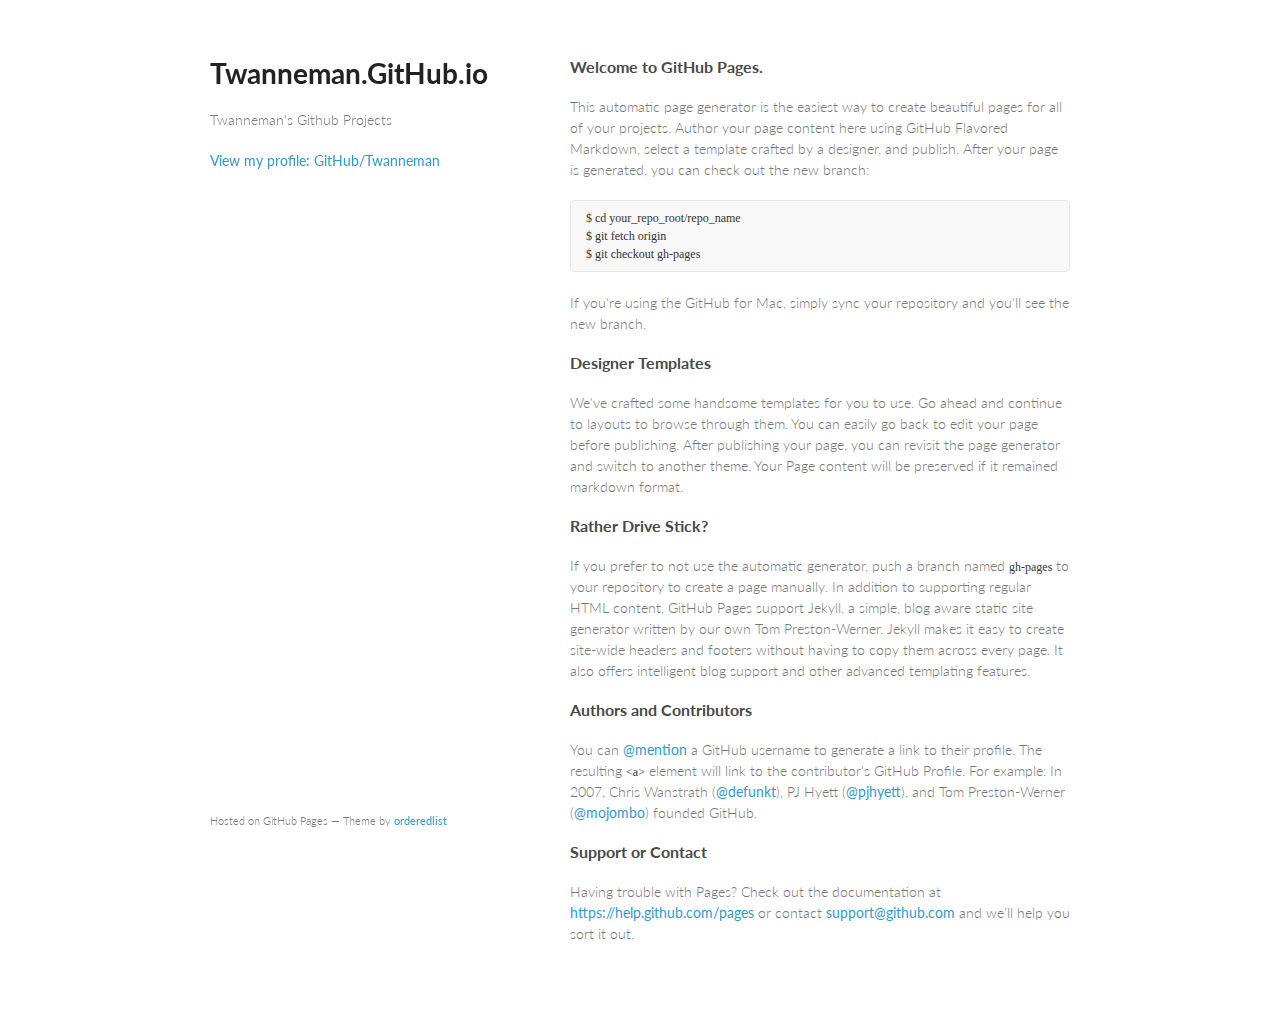
==== index.html @ f737eb4e "update index" ====
<!doctype html>
<html>
  <head>
    <meta charset="utf-8">
    <meta http-equiv="X-UA-Compatible" content="chrome=1">
    <title>Twanneman.GitHub.io</title>

    <link rel="stylesheet" href="stylesheets/styles.css">
    <link rel="stylesheet" href="stylesheets/pygment_trac.css">
    <meta name="viewport" content="width=device-width, initial-scale=1, user-scalable=no">
    <!--[if lt IE 9]>
    <script src="//html5shiv.googlecode.com/svn/trunk/html5.js"></script>
    <![endif]-->
  </head>
  <body>
    <div class="wrapper">
      <header>
        <h1>Twanneman.GitHub.io</h1>
        <p>Twanneman's Github Projects</p>


        <p class="view"><a href="https://github.com/Twanneman">View my profile: GitHub/Twanneman</a></p>

      </header>
      <section>
        <h3>
<a id="welcome-to-github-pages" class="anchor" href="#welcome-to-github-pages" aria-hidden="true"><span class="octicon octicon-link"></span></a>Welcome to GitHub Pages.</h3>

<p>This automatic page generator is the easiest way to create beautiful pages for all of your projects. Author your page content here using GitHub Flavored Markdown, select a template crafted by a designer, and publish. After your page is generated, you can check out the new branch:</p>

<pre><code>$ cd your_repo_root/repo_name
$ git fetch origin
$ git checkout gh-pages
</code></pre>

<p>If you're using the GitHub for Mac, simply sync your repository and you'll see the new branch.</p>

<h3>
<a id="designer-templates" class="anchor" href="#designer-templates" aria-hidden="true"><span class="octicon octicon-link"></span></a>Designer Templates</h3>

<p>We've crafted some handsome templates for you to use. Go ahead and continue to layouts to browse through them. You can easily go back to edit your page before publishing. After publishing your page, you can revisit the page generator and switch to another theme. Your Page content will be preserved if it remained markdown format.</p>

<h3>
<a id="rather-drive-stick" class="anchor" href="#rather-drive-stick" aria-hidden="true"><span class="octicon octicon-link"></span></a>Rather Drive Stick?</h3>

<p>If you prefer to not use the automatic generator, push a branch named <code>gh-pages</code> to your repository to create a page manually. In addition to supporting regular HTML content, GitHub Pages support Jekyll, a simple, blog aware static site generator written by our own Tom Preston-Werner. Jekyll makes it easy to create site-wide headers and footers without having to copy them across every page. It also offers intelligent blog support and other advanced templating features.</p>

<h3>
<a id="authors-and-contributors" class="anchor" href="#authors-and-contributors" aria-hidden="true"><span class="octicon octicon-link"></span></a>Authors and Contributors</h3>

<p>You can <a href="https://github.com/blog/821" class="user-mention">@mention</a> a GitHub username to generate a link to their profile. The resulting <code>&lt;a&gt;</code> element will link to the contributor's GitHub Profile. For example: In 2007, Chris Wanstrath (<a href="https://github.com/defunkt" class="user-mention">@defunkt</a>), PJ Hyett (<a href="https://github.com/pjhyett" class="user-mention">@pjhyett</a>), and Tom Preston-Werner (<a href="https://github.com/mojombo" class="user-mention">@mojombo</a>) founded GitHub.</p>

<h3>
<a id="support-or-contact" class="anchor" href="#support-or-contact" aria-hidden="true"><span class="octicon octicon-link"></span></a>Support or Contact</h3>

<p>Having trouble with Pages? Check out the documentation at <a href="https://help.github.com/pages">https://help.github.com/pages</a> or contact <a href="mailto:support@github.com">support@github.com</a> and we’ll help you sort it out.</p>
      </section>
      <footer>
        <p><small>Hosted on GitHub Pages &mdash; Theme by <a href="https://github.com/orderedlist">orderedlist</a></small></p>
      </footer>
    </div>
    <script src="javascripts/scale.fix.js"></script>
    
  </body>
</html>
---- stylesheets/styles.css ----
@import url(https://fonts.googleapis.com/css?family=Lato:300italic,700italic,300,700);

body {
  padding:50px;
  font:14px/1.5 Lato, "Helvetica Neue", Helvetica, Arial, sans-serif;
  color:#777;
  font-weight:300;
}

h1, h2, h3, h4, h5, h6 {
  color:#222;
  margin:0 0 20px;
}

p, ul, ol, table, pre, dl {
  margin:0 0 20px;
}

h1, h2, h3 {
  line-height:1.1;
}

h1 {
  font-size:28px;
}

h2 {
  color:#393939;
}

h3, h4, h5, h6 {
  color:#494949;
}

a {
  color:#39c;
  font-weight:400;
  text-decoration:none;
}

a small {
  font-size:11px;
  color:#777;
  margin-top:-0.6em;
  display:block;
}

.wrapper {
  width:860px;
  margin:0 auto;
}

blockquote {
  border-left:1px solid #e5e5e5;
  margin:0;
  padding:0 0 0 20px;
  font-style:italic;
}

code, pre {
  font-family:Monaco, Bitstream Vera Sans Mono, Lucida Console, Terminal;
  color:#333;
  font-size:12px;
}

pre {
  padding:8px 15px;
  background: #f8f8f8;  
  border-radius:5px;
  border:1px solid #e5e5e5;
  overflow-x: auto;
}

table {
  width:100%;
  border-collapse:collapse;
}

th, td {
  text-align:left;
  padding:5px 10px;
  border-bottom:1px solid #e5e5e5;
}

dt {
  color:#444;
  font-weight:700;
}

th {
  color:#444;
}

img {
  max-width:100%;
}

header {
  width:270px;
  float:left;
  position:fixed;
}

header ul {
  list-style:none;
  height:40px;
  
  padding:0;
  
  background: #eee;
  background: -moz-linear-gradient(top, #f8f8f8 0%, #dddddd 100%);
  background: -webkit-gradient(linear, left top, left bottom, color-stop(0%,#f8f8f8), color-stop(100%,#dddddd));
  background: -webkit-linear-gradient(top, #f8f8f8 0%,#dddddd 100%);
  background: -o-linear-gradient(top, #f8f8f8 0%,#dddddd 100%);
  background: -ms-linear-gradient(top, #f8f8f8 0%,#dddddd 100%);
  background: linear-gradient(top, #f8f8f8 0%,#dddddd 100%);
  
  border-radius:5px;
  border:1px solid #d2d2d2;
  box-shadow:inset #fff 0 1px 0, inset rgba(0,0,0,0.03) 0 -1px 0;
  width:270px;
}

header li {
  width:89px;
  float:left;
  border-right:1px solid #d2d2d2;
  height:40px;
}

header ul a {
  line-height:1;
  font-size:11px;
  color:#999;
  display:block;
  text-align:center;
  padding-top:6px;
  height:40px;
}

strong {
  color:#222;
  font-weight:700;
}

header ul li + li {
  width:88px;
  border-left:1px solid #fff;
}

header ul li + li + li {
  border-right:none;
  width:89px;
}

header ul a strong {
  font-size:14px;
  display:block;
  color:#222;
}

section {
  width:500px;
  float:right;
  padding-bottom:50px;
}

small {
  font-size:11px;
}

hr {
  border:0;
  background:#e5e5e5;
  height:1px;
  margin:0 0 20px;
}

footer {
  width:270px;
  float:left;
  position:fixed;
  bottom:50px;
}

@media print, screen and (max-width: 960px) {
  
  div.wrapper {
    width:auto;
    margin:0;
  }
  
  header, section, footer {
    float:none;
    position:static;
    width:auto;
  }
  
  header {
    padding-right:320px;
  }
  
  section {
    border:1px solid #e5e5e5;
    border-width:1px 0;
    padding:20px 0;
    margin:0 0 20px;
  }
  
  header a small {
    display:inline;
  }
  
  header ul {
    position:absolute;
    right:50px;
    top:52px;
  }
}

@media print, screen and (max-width: 720px) {
  body {
    word-wrap:break-word;
  }
  
  header {
    padding:0;
  }
  
  header ul, header p.view {
    position:static;
  }
  
  pre, code {
    word-wrap:normal;
  }
}

@media print, screen and (max-width: 480px) {
  body {
    padding:15px;
  }
  
  header ul {
    display:none;
  }
}

@media print {
  body {
    padding:0.4in;
    font-size:12pt;
    color:#444;
  }
}
---- stylesheets/pygment_trac.css ----
.highlight  { background: #ffffff; }
.highlight .c { color: #999988; font-style: italic } /* Comment */
.highlight .err { color: #a61717; background-color: #e3d2d2 } /* Error */
.highlight .k { font-weight: bold } /* Keyword */
.highlight .o { font-weight: bold } /* Operator */
.highlight .cm { color: #999988; font-style: italic } /* Comment.Multiline */
.highlight .cp { color: #999999; font-weight: bold } /* Comment.Preproc */
.highlight .c1 { color: #999988; font-style: italic } /* Comment.Single */
.highlight .cs { color: #999999; font-weight: bold; font-style: italic } /* Comment.Special */
.highlight .gd { color: #000000; background-color: #ffdddd } /* Generic.Deleted */
.highlight .gd .x { color: #000000; background-color: #ffaaaa } /* Generic.Deleted.Specific */
.highlight .ge { font-style: italic } /* Generic.Emph */
.highlight .gr { color: #aa0000 } /* Generic.Error */
.highlight .gh { color: #999999 } /* Generic.Heading */
.highlight .gi { color: #000000; background-color: #ddffdd } /* Generic.Inserted */
.highlight .gi .x { color: #000000; background-color: #aaffaa } /* Generic.Inserted.Specific */
.highlight .go { color: #888888 } /* Generic.Output */
.highlight .gp { color: #555555 } /* Generic.Prompt */
.highlight .gs { font-weight: bold } /* Generic.Strong */
.highlight .gu { color: #800080; font-weight: bold; } /* Generic.Subheading */
.highlight .gt { color: #aa0000 } /* Generic.Traceback */
.highlight .kc { font-weight: bold } /* Keyword.Constant */
.highlight .kd { font-weight: bold } /* Keyword.Declaration */
.highlight .kn { font-weight: bold } /* Keyword.Namespace */
.highlight .kp { font-weight: bold } /* Keyword.Pseudo */
.highlight .kr { font-weight: bold } /* Keyword.Reserved */
.highlight .kt { color: #445588; font-weight: bold } /* Keyword.Type */
.highlight .m { color: #009999 } /* Literal.Number */
.highlight .s { color: #d14 } /* Literal.String */
.highlight .na { color: #008080 } /* Name.Attribute */
.highlight .nb { color: #0086B3 } /* Name.Builtin */
.highlight .nc { color: #445588; font-weight: bold } /* Name.Class */
.highlight .no { color: #008080 } /* Name.Constant */
.highlight .ni { color: #800080 } /* Name.Entity */
.highlight .ne { color: #990000; font-weight: bold } /* Name.Exception */
.highlight .nf { color: #990000; font-weight: bold } /* Name.Function */
.highlight .nn { color: #555555 } /* Name.Namespace */
.highlight .nt { color: #000080 } /* Name.Tag */
.highlight .nv { color: #008080 } /* Name.Variable */
.highlight .ow { font-weight: bold } /* Operator.Word */
.highlight .w { color: #bbbbbb } /* Text.Whitespace */
.highlight .mf { color: #009999 } /* Literal.Number.Float */
.highlight .mh { color: #009999 } /* Literal.Number.Hex */
.highlight .mi { color: #009999 } /* Literal.Number.Integer */
.highlight .mo { color: #009999 } /* Literal.Number.Oct */
.highlight .sb { color: #d14 } /* Literal.String.Backtick */
.highlight .sc { color: #d14 } /* Literal.String.Char */
.highlight .sd { color: #d14 } /* Literal.String.Doc */
.highlight .s2 { color: #d14 } /* Literal.String.Double */
.highlight .se { color: #d14 } /* Literal.String.Escape */
.highlight .sh { color: #d14 } /* Literal.String.Heredoc */
.highlight .si { color: #d14 } /* Literal.String.Interpol */
.highlight .sx { color: #d14 } /* Literal.String.Other */
.highlight .sr { color: #009926 } /* Literal.String.Regex */
.highlight .s1 { color: #d14 } /* Literal.String.Single */
.highlight .ss { color: #990073 } /* Literal.String.Symbol */
.highlight .bp { color: #999999 } /* Name.Builtin.Pseudo */
.highlight .vc { color: #008080 } /* Name.Variable.Class */
.highlight .vg { color: #008080 } /* Name.Variable.Global */
.highlight .vi { color: #008080 } /* Name.Variable.Instance */
.highlight .il { color: #009999 } /* Literal.Number.Integer.Long */

.type-csharp .highlight .k { color: #0000FF }
.type-csharp .highlight .kt { color: #0000FF }
.type-csharp .highlight .nf { color: #000000; font-weight: normal }
.type-csharp .highlight .nc { color: #2B91AF }
.type-csharp .highlight .nn { color: #000000 }
.type-csharp .highlight .s { color: #A31515 }
.type-csharp .highlight .sc { color: #A31515 }
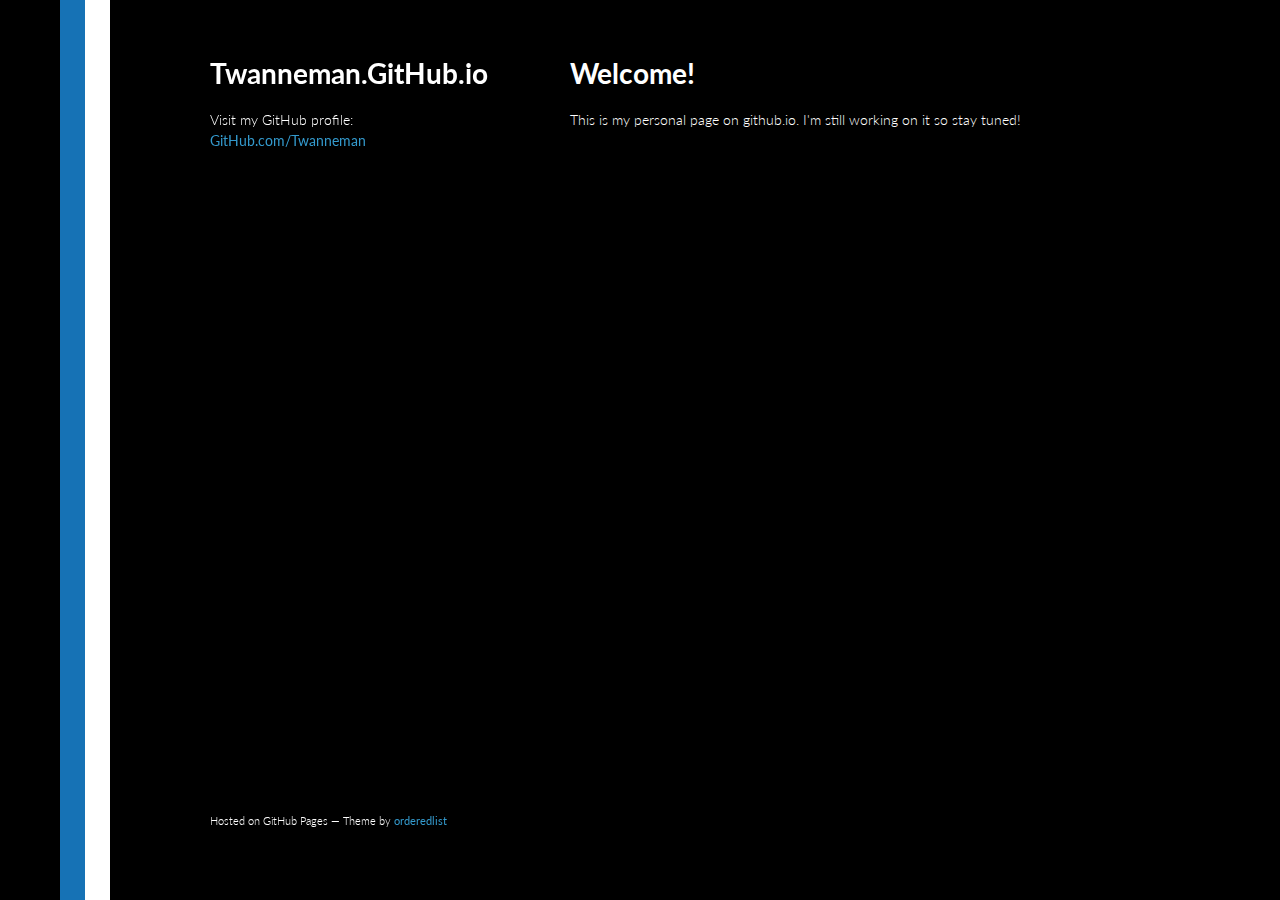
==== commit d9706a4d: "t-styles" ====
--- a/index.html
+++ b/index.html
@@ -13,53 +13,28 @@
     <![endif]-->
   </head>
   <body>
-    <div class="wrapper">
-      <header>
-        <h1>Twanneman.GitHub.io</h1>
-        <p>Twanneman's Github Projects</p>
+	<div class="wrapper">
+		<header>
+			<h1>Twanneman.GitHub.io</h1>
+			<p class="view">Visit my GitHub profile: <a href="https://github.com/Twanneman">GitHub.com/Twanneman</a></p>
+		</header>
+	
+		<section>
+			<h1><a id="welcome" class="anchor" href="#welcome" aria-hidden="true"><span class="octicon octicon-link"></span></a>Welcome!</h1>
+			<p>This is my personal page on github.io. I'm still working on it so stay tuned!</p>
+		</section>
+	
+		<footer>
+			<p><small>Hosted on GitHub Pages &mdash; Theme by <a href="https://github.com/orderedlist">orderedlist</a></small></p>
+		</footer>
+	</div>
 
+	<div class="wrapper-background">
+	    <div class="bg stripe-tertiary stripe">&nbsp;</div>
+	    <div class="bg stripe-secondary stripe">&nbsp;</div>
+	    <div class="bg stripe-primary stripe">&nbsp;</div>
+	</div>
 
-        <p class="view"><a href="https://github.com/Twanneman">View my profile: GitHub/Twanneman</a></p>
-
-      </header>
-      <section>
-        <h3>
-<a id="welcome-to-github-pages" class="anchor" href="#welcome-to-github-pages" aria-hidden="true"><span class="octicon octicon-link"></span></a>Welcome to GitHub Pages.</h3>
-
-<p>This automatic page generator is the easiest way to create beautiful pages for all of your projects. Author your page content here using GitHub Flavored Markdown, select a template crafted by a designer, and publish. After your page is generated, you can check out the new branch:</p>
-
-<pre><code>$ cd your_repo_root/repo_name
-$ git fetch origin
-$ git checkout gh-pages
-</code></pre>
-
-<p>If you're using the GitHub for Mac, simply sync your repository and you'll see the new branch.</p>
-
-<h3>
-<a id="designer-templates" class="anchor" href="#designer-templates" aria-hidden="true"><span class="octicon octicon-link"></span></a>Designer Templates</h3>
-
-<p>We've crafted some handsome templates for you to use. Go ahead and continue to layouts to browse through them. You can easily go back to edit your page before publishing. After publishing your page, you can revisit the page generator and switch to another theme. Your Page content will be preserved if it remained markdown format.</p>
-
-<h3>
-<a id="rather-drive-stick" class="anchor" href="#rather-drive-stick" aria-hidden="true"><span class="octicon octicon-link"></span></a>Rather Drive Stick?</h3>
-
-<p>If you prefer to not use the automatic generator, push a branch named <code>gh-pages</code> to your repository to create a page manually. In addition to supporting regular HTML content, GitHub Pages support Jekyll, a simple, blog aware static site generator written by our own Tom Preston-Werner. Jekyll makes it easy to create site-wide headers and footers without having to copy them across every page. It also offers intelligent blog support and other advanced templating features.</p>
-
-<h3>
-<a id="authors-and-contributors" class="anchor" href="#authors-and-contributors" aria-hidden="true"><span class="octicon octicon-link"></span></a>Authors and Contributors</h3>
-
-<p>You can <a href="https://github.com/blog/821" class="user-mention">@mention</a> a GitHub username to generate a link to their profile. The resulting <code>&lt;a&gt;</code> element will link to the contributor's GitHub Profile. For example: In 2007, Chris Wanstrath (<a href="https://github.com/defunkt" class="user-mention">@defunkt</a>), PJ Hyett (<a href="https://github.com/pjhyett" class="user-mention">@pjhyett</a>), and Tom Preston-Werner (<a href="https://github.com/mojombo" class="user-mention">@mojombo</a>) founded GitHub.</p>
-
-<h3>
-<a id="support-or-contact" class="anchor" href="#support-or-contact" aria-hidden="true"><span class="octicon octicon-link"></span></a>Support or Contact</h3>
-
-<p>Having trouble with Pages? Check out the documentation at <a href="https://help.github.com/pages">https://help.github.com/pages</a> or contact <a href="mailto:support@github.com">support@github.com</a> and we’ll help you sort it out.</p>
-      </section>
-      <footer>
-        <p><small>Hosted on GitHub Pages &mdash; Theme by <a href="https://github.com/orderedlist">orderedlist</a></small></p>
-      </footer>
-    </div>
     <script src="javascripts/scale.fix.js"></script>
-    
   </body>
 </html>--- a/stylesheets/styles.css
+++ b/stylesheets/styles.css
@@ -3,12 +3,13 @@
 body {
   padding:50px;
   font:14px/1.5 Lato, "Helvetica Neue", Helvetica, Arial, sans-serif;
-  color:#777;
+  color:#FFFFFF;
   font-weight:300;
+  background-color: #000000;
 }
 
 h1, h2, h3, h4, h5, h6 {
-  color:#222;
+  color:#FFFFFF;
   margin:0 0 20px;
 }
 
@@ -183,6 +184,39 @@
   bottom:50px;
 }
 
+/*  background stripes */
+.bg {
+  position: absolute;
+}
+
+.stripe {
+  height: 100vh;
+  top: 0;
+}
+
+.stripe-primary {
+  left: 60px;
+  width: 25px;
+  z-index: 43;
+}
+
+.stripe-secondary {
+  left: 85px;
+  width: 25px;
+  z-index: 42;
+}
+
+.stripe-tertiary {
+  left: 1px;
+  width: 60px;
+  z-index: 41;
+}
+
+.stripe-primary           { background: #1672b5; }
+.stripe-secondary         { background: #ffffff; }
+.stripe-tertiary          { background: #000000; border-right: 1px solid #ffffff}
+ 
+
 @media print, screen and (max-width: 960px) {
   
   div.wrapper {
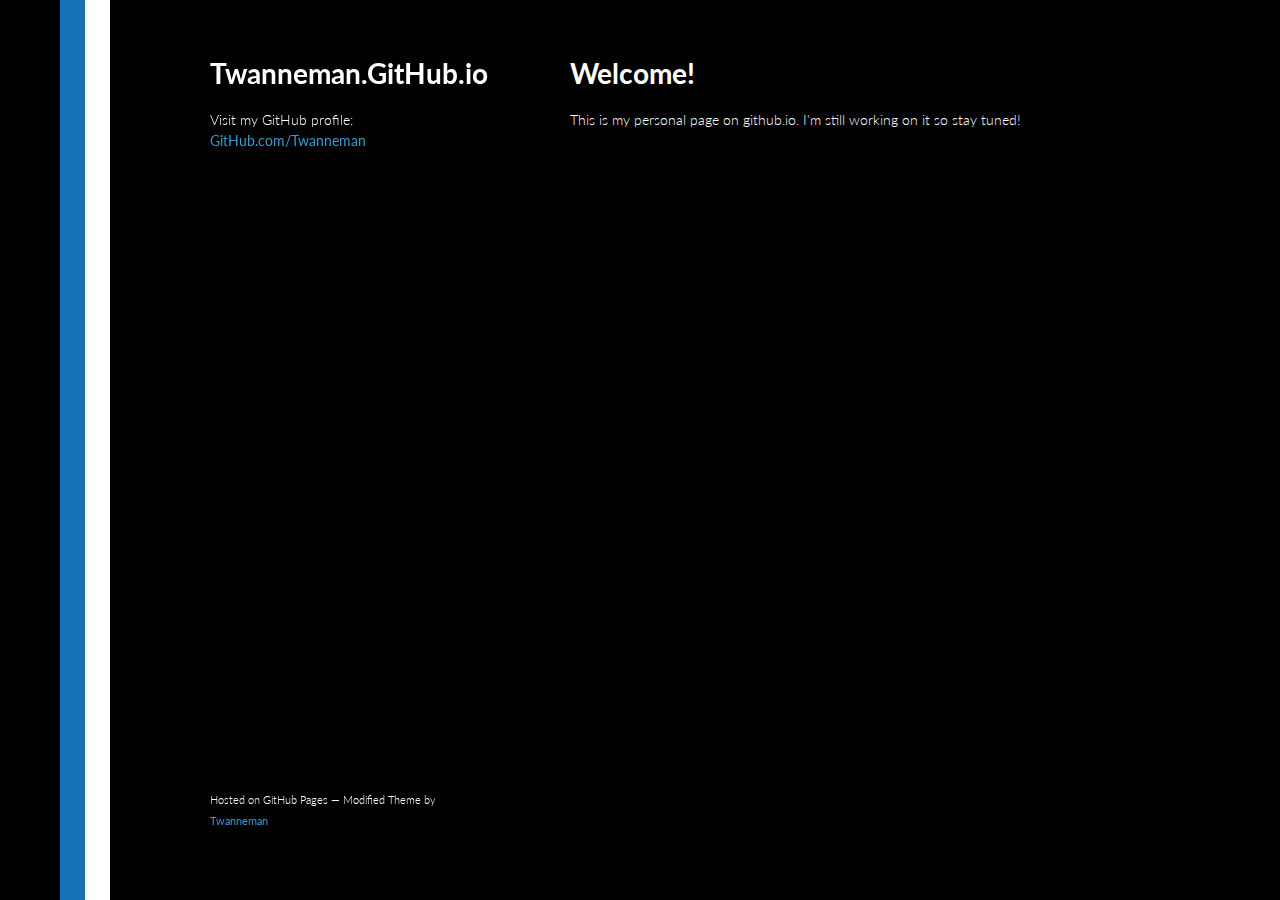
==== commit 0646afab: "footer" ====
--- a/index.html
+++ b/index.html
@@ -25,7 +25,7 @@
 		</section>
 	
 		<footer>
-			<p><small>Hosted on GitHub Pages &mdash; Theme by <a href="https://github.com/orderedlist">orderedlist</a></small></p>
+			<p><small>Hosted on GitHub Pages &mdash; Modified Theme by <a href="http://twanneman.nl">Twanneman</a></small></p>
 		</footer>
 	</div>
 
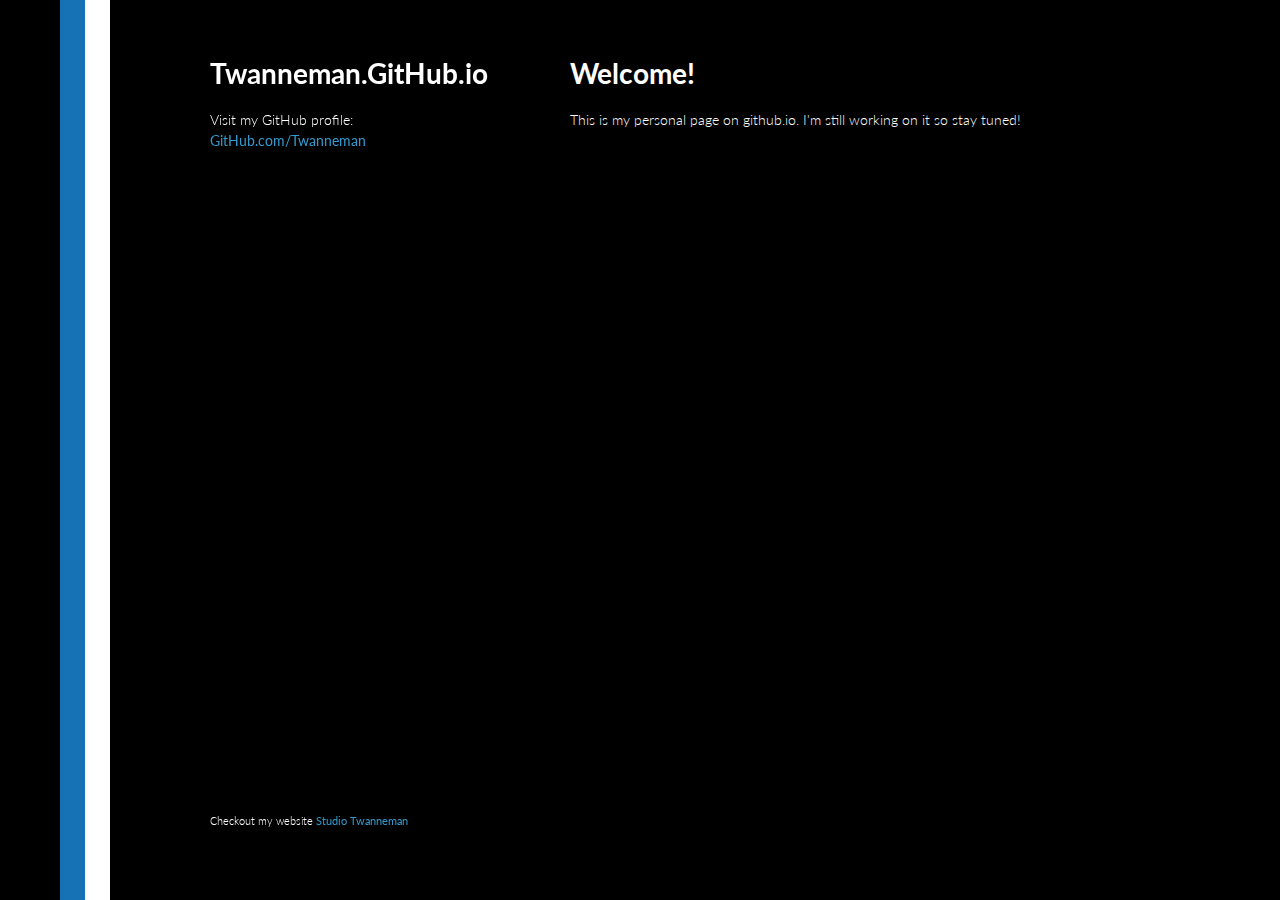
==== commit bd373206: "background stripes" ====
--- a/index.html
+++ b/index.html
@@ -25,16 +25,15 @@
 		</section>
 	
 		<footer>
-			<p><small>Hosted on GitHub Pages &mdash; Modified Theme by <a href="http://twanneman.nl">Twanneman</a></small></p>
+			<p><small>Checkout my website <a href="http://twanneman.nl">Studio Twanneman</a></small></p>
 		</footer>
+
+		<div class="wrapper-background">
+		    <div class="bg stripe-secondary stripe">&nbsp;</div>
+		    <div class="bg stripe-primary stripe">&nbsp;</div>
+		</div>
+
 	</div>
-
-	<div class="wrapper-background">
-	    <div class="bg stripe-tertiary stripe">&nbsp;</div>
-	    <div class="bg stripe-secondary stripe">&nbsp;</div>
-	    <div class="bg stripe-primary stripe">&nbsp;</div>
-	</div>
-
     <script src="javascripts/scale.fix.js"></script>
   </body>
 </html>--- a/stylesheets/styles.css
+++ b/stylesheets/styles.css
@@ -197,25 +197,15 @@
 .stripe-primary {
   left: 60px;
   width: 25px;
-  z-index: 43;
 }
 
 .stripe-secondary {
   left: 85px;
   width: 25px;
-  z-index: 42;
-}
-
-.stripe-tertiary {
-  left: 1px;
-  width: 60px;
-  z-index: 41;
 }
 
 .stripe-primary           { background: #1672b5; }
 .stripe-secondary         { background: #ffffff; }
-.stripe-tertiary          { background: #000000; border-right: 1px solid #ffffff}
- 
 
 @media print, screen and (max-width: 960px) {
   
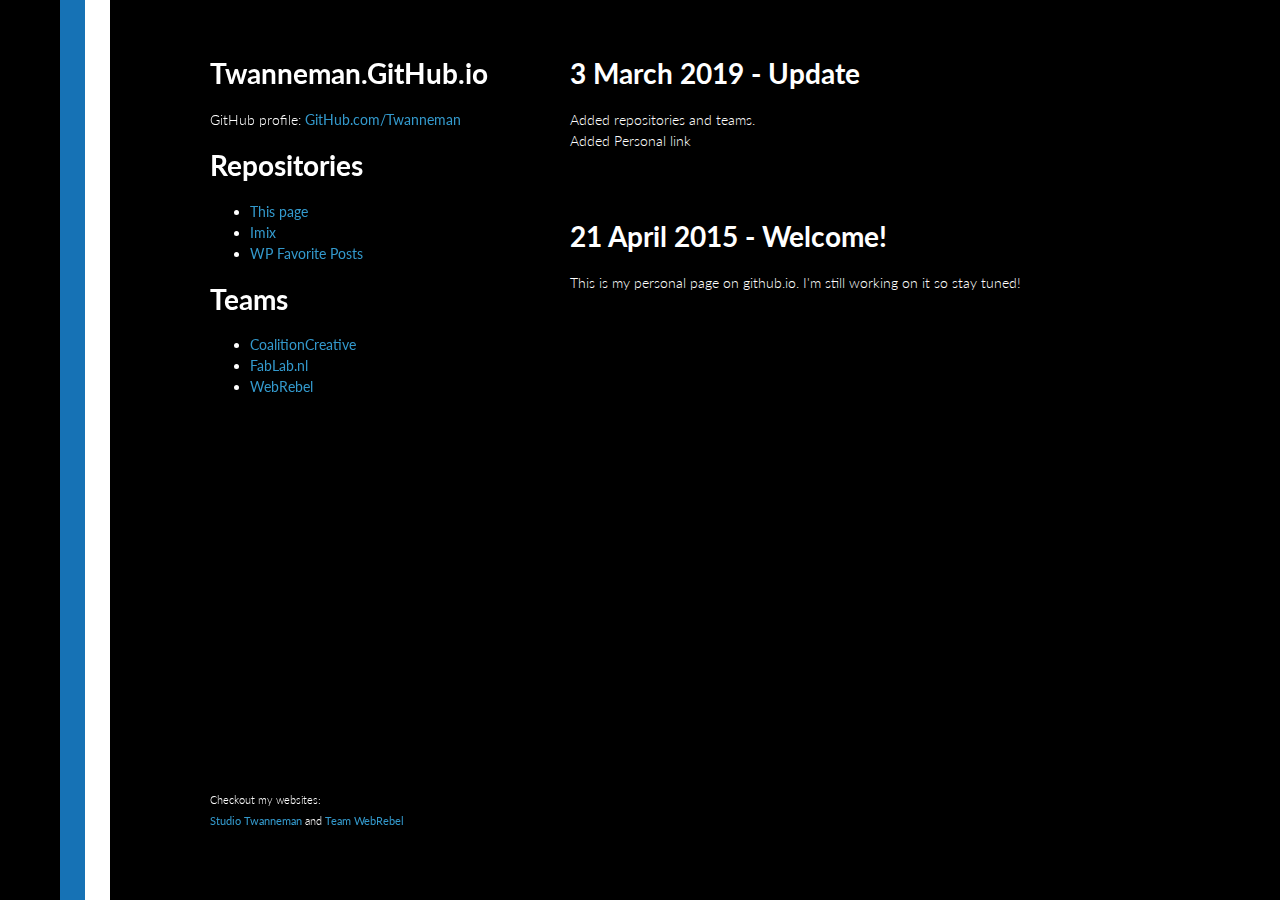
==== commit 25a0ee72: "added repositories, teams and personal link" ====
--- a/index.html
+++ b/index.html
@@ -16,16 +16,42 @@
 	<div class="wrapper">
 		<header>
 			<h1>Twanneman.GitHub.io</h1>
-			<p class="view">Visit my GitHub profile: <a href="https://github.com/Twanneman">GitHub.com/Twanneman</a></p>
+			<p class="view">GitHub profile: <a href="https://github.com/Twanneman">GitHub.com/Twanneman</a></p>
+
+			<h1>Repositories</h1>
+			<ul>
+				<li><a href="https://github.com/Twanneman/twanneman.github.io">This page</a></li>
+				<li><a href="https://github.com/Twanneman/imix">Imix</a></li>
+				<li><a href="https://github.com/Twanneman/wp-favorite-posts">WP Favorite Posts</a></li>
+			</ul>
+
+			<h1>Teams</h1>
+			<ul>
+				<li><a href="https://github.com/CoalitionCreative">CoalitionCreative</a></li>
+				<li><a href="https://github.com/FabLab-NL">FabLab.nl</a></li>
+				<li><a href="https://github.com/WebRebelNL">WebRebel</a></li>
+			</ul>
+
 		</header>
-	
+			
 		<section>
-			<h1><a id="welcome" class="anchor" href="#welcome" aria-hidden="true"><span class="octicon octicon-link"></span></a>Welcome!</h1>
+			<h1><a id="welcome" class="anchor" href="#welcome" aria-hidden="true"><span class="octicon octicon-link"></span></a>3 March 2019 - Update</h1>
+			<p>
+				Added repositories and teams.<br />
+				Added Personal link
+			</p>
+		</section>
+
+		<section>
+			<h1><a id="welcome" class="anchor" href="#welcome" aria-hidden="true"><span class="octicon octicon-link"></span></a>21 April 2015 - Welcome!</h1>
 			<p>This is my personal page on github.io. I'm still working on it so stay tuned!</p>
 		</section>
 	
 		<footer>
-			<p><small>Checkout my website <a href="http://twanneman.nl">Studio Twanneman</a></small></p>
+			<p><small>
+				Checkout my websites:<br />
+				<a href="http://twanneman.nl">Studio Twanneman</a> and <a href="http://webrebel.nl">Team WebRebel</a>
+			</small></p>
 		</footer>
 
 		<div class="wrapper-background">
--- a/stylesheets/styles.css
+++ b/stylesheets/styles.css
@@ -102,6 +102,14 @@
   position:fixed;
 }
 
+
+strong {
+  color:#222;
+  font-weight:700;
+}
+
+/* header list styling */
+/*
 header ul {
   list-style:none;
   height:40px;
@@ -139,11 +147,6 @@
   height:40px;
 }
 
-strong {
-  color:#222;
-  font-weight:700;
-}
-
 header ul li + li {
   width:88px;
   border-left:1px solid #fff;
@@ -159,6 +162,7 @@
   display:block;
   color:#222;
 }
+*/
 
 section {
   width:500px;
@@ -184,6 +188,13 @@
   bottom:50px;
 }
 
+/* repositories */
+#repositories {
+  width:270px;
+  float:left;
+  position:fixed;
+}
+
 /*  background stripes */
 .bg {
   position: absolute;
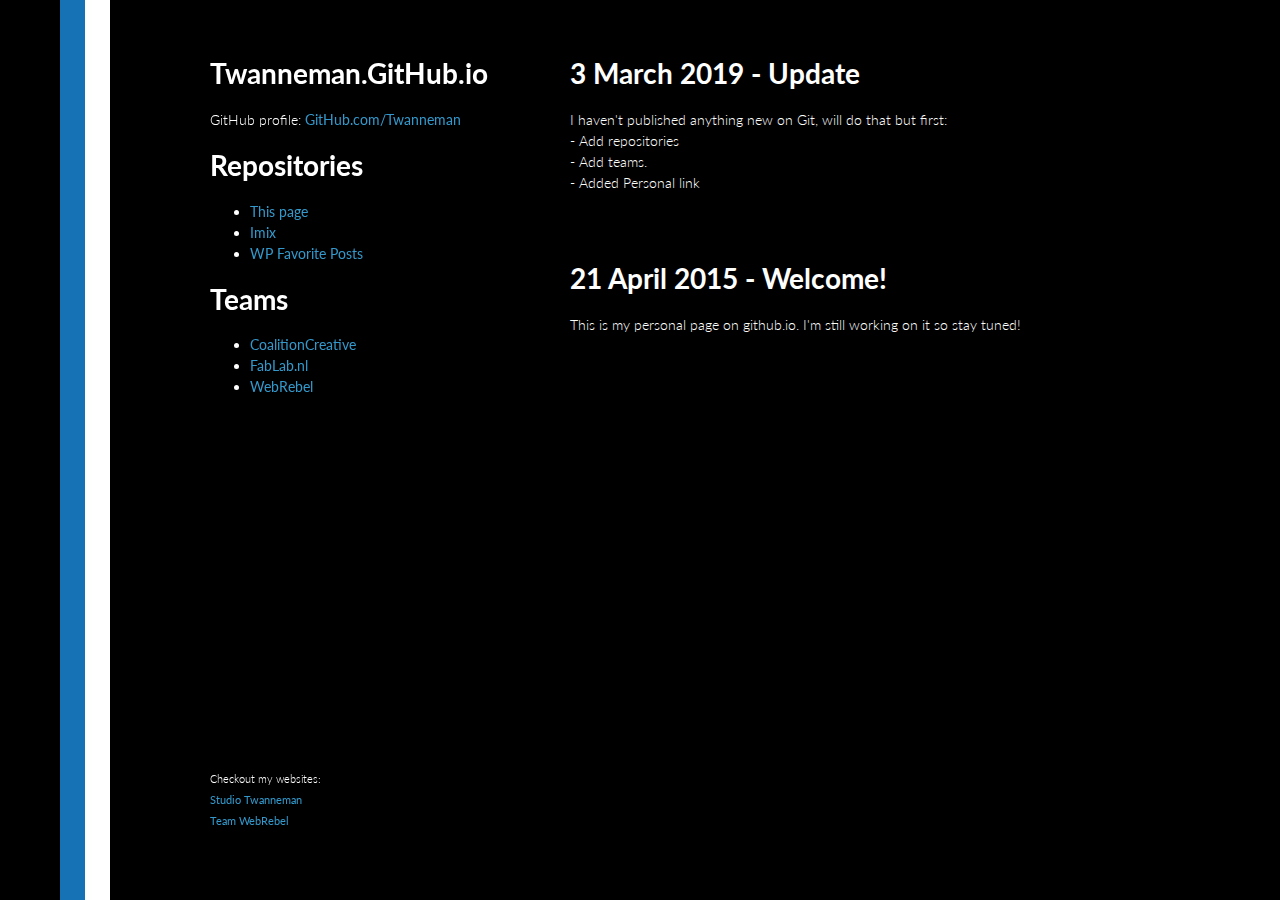
==== commit 4242bd86: "added repositories, teams, personal link, message" ====
--- a/index.html
+++ b/index.html
@@ -37,8 +37,10 @@
 		<section>
 			<h1><a id="welcome" class="anchor" href="#welcome" aria-hidden="true"><span class="octicon octicon-link"></span></a>3 March 2019 - Update</h1>
 			<p>
-				Added repositories and teams.<br />
-				Added Personal link
+				I haven't published anything new on Git, will do that but first:<br />
+				- Add repositories<br />
+				- Add teams.<br />
+				- Added Personal link<br />
 			</p>
 		</section>
 
@@ -50,7 +52,8 @@
 		<footer>
 			<p><small>
 				Checkout my websites:<br />
-				<a href="http://twanneman.nl">Studio Twanneman</a> and <a href="http://webrebel.nl">Team WebRebel</a>
+				<a href="http://twanneman.nl">Studio Twanneman</a><br />
+				<a href="http://webrebel.nl">Team WebRebel</a>
 			</small></p>
 		</footer>
 
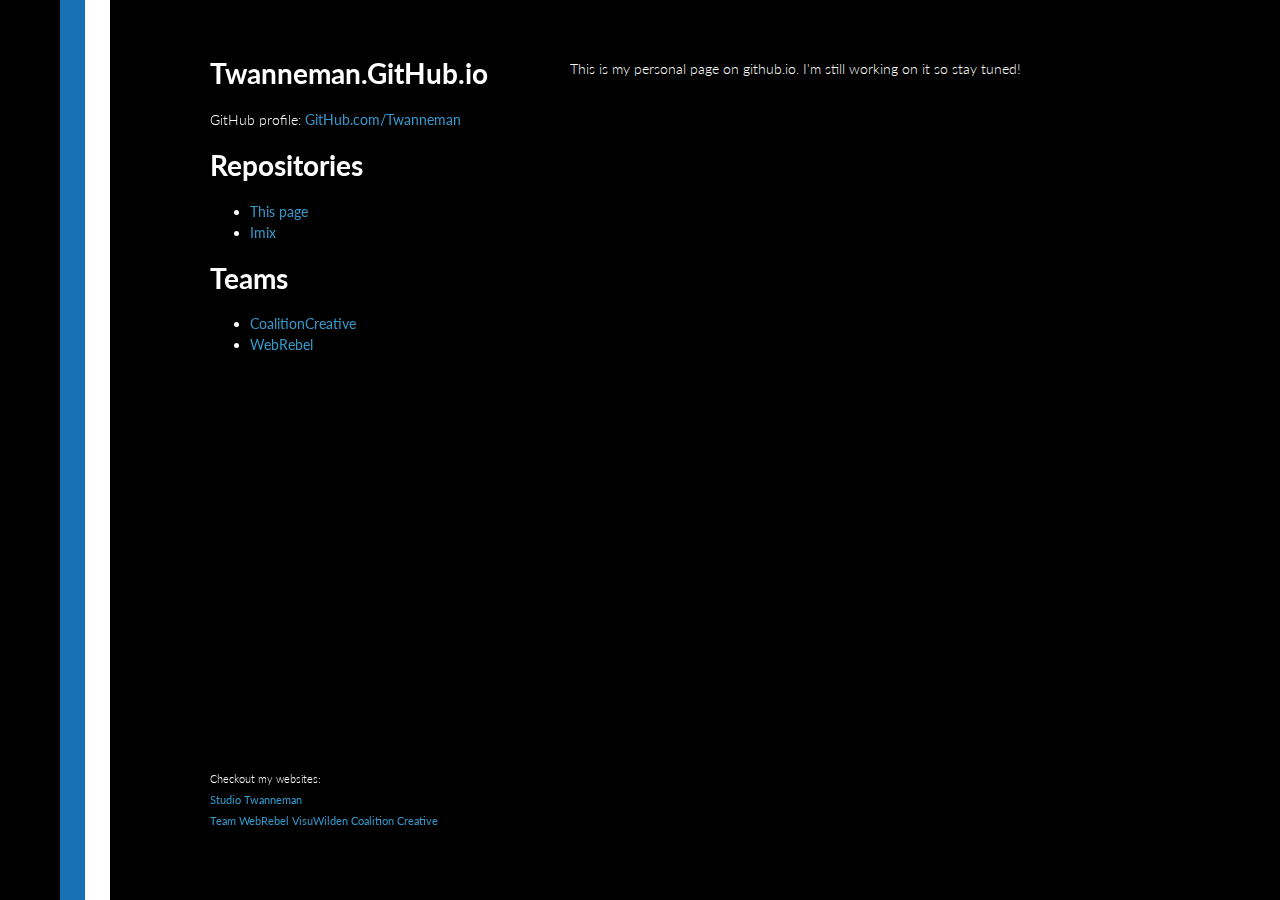
==== commit 932ff274: "Update index.html" ====
--- a/index.html
+++ b/index.html
@@ -22,19 +22,18 @@
 			<ul>
 				<li><a href="https://github.com/Twanneman/twanneman.github.io">This page</a></li>
 				<li><a href="https://github.com/Twanneman/imix">Imix</a></li>
-				<li><a href="https://github.com/Twanneman/wp-favorite-posts">WP Favorite Posts</a></li>
 			</ul>
 
 			<h1>Teams</h1>
 			<ul>
 				<li><a href="https://github.com/CoalitionCreative">CoalitionCreative</a></li>
-				<li><a href="https://github.com/FabLab-NL">FabLab.nl</a></li>
 				<li><a href="https://github.com/WebRebelNL">WebRebel</a></li>
 			</ul>
 
 		</header>
 			
 		<section>
+			<!--
 			<h1><a id="welcome" class="anchor" href="#welcome" aria-hidden="true"><span class="octicon octicon-link"></span></a>3 March 2019 - Update</h1>
 			<p>
 				I haven't published anything new on Git, will do that but first:<br />
@@ -46,6 +45,7 @@
 
 		<section>
 			<h1><a id="welcome" class="anchor" href="#welcome" aria-hidden="true"><span class="octicon octicon-link"></span></a>21 April 2015 - Welcome!</h1>
+			-->
 			<p>This is my personal page on github.io. I'm still working on it so stay tuned!</p>
 		</section>
 	
@@ -54,6 +54,8 @@
 				Checkout my websites:<br />
 				<a href="http://twanneman.nl">Studio Twanneman</a><br />
 				<a href="http://webrebel.nl">Team WebRebel</a>
+				<a href="http://visuwilden.nl">VisuWilden</a>
+				<a href="http://visuwilden.nl">Coalition Creative</a>
 			</small></p>
 		</footer>
 
@@ -65,4 +67,4 @@
 	</div>
     <script src="javascripts/scale.fix.js"></script>
   </body>
-</html>+</html>
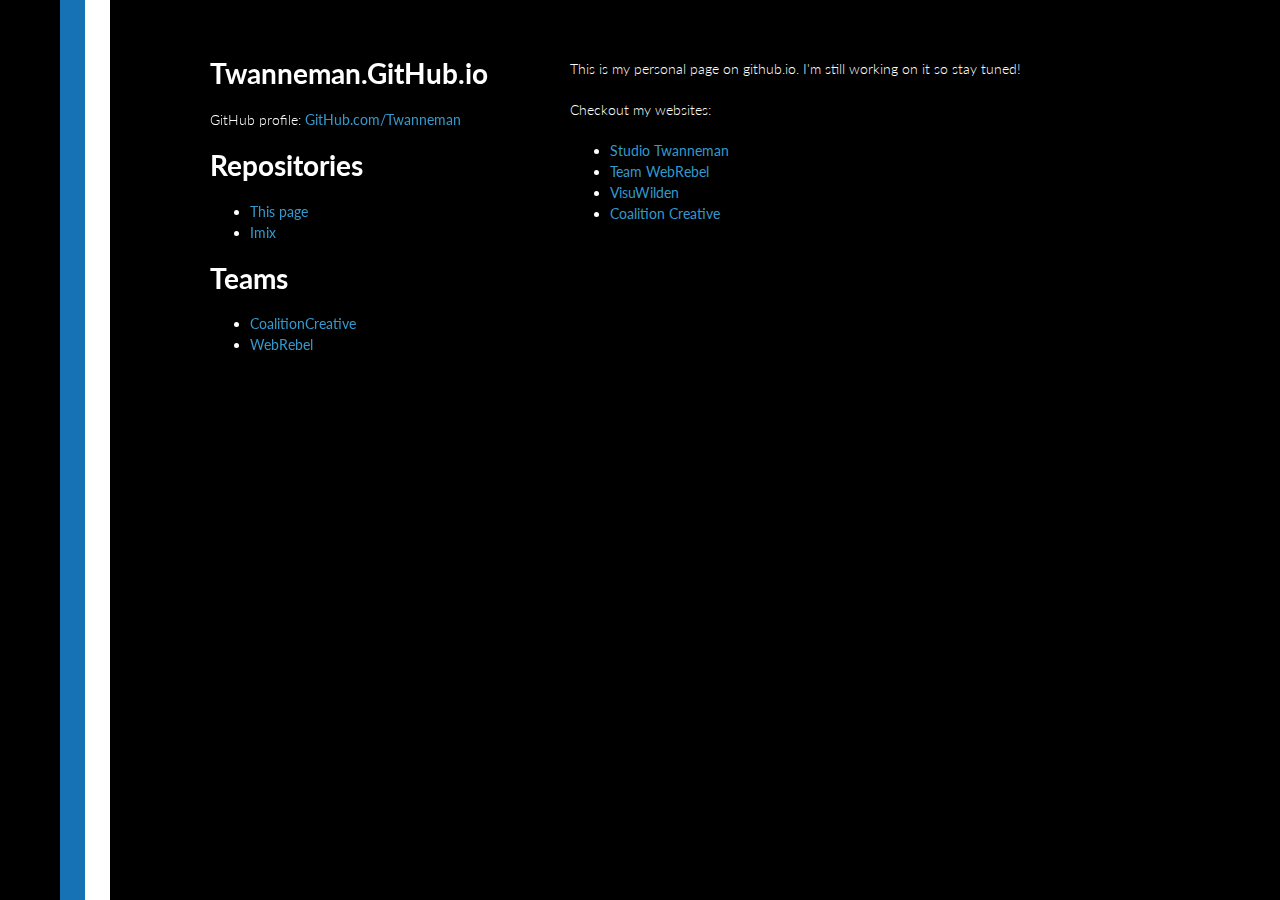
==== commit 562f2aff: "Update index.html" ====
--- a/index.html
+++ b/index.html
@@ -47,16 +47,18 @@
 			<h1><a id="welcome" class="anchor" href="#welcome" aria-hidden="true"><span class="octicon octicon-link"></span></a>21 April 2015 - Welcome!</h1>
 			-->
 			<p>This is my personal page on github.io. I'm still working on it so stay tuned!</p>
+			<p>Checkout my websites:<br />
+				<ul>
+				<li><a href="http://twanneman.nl" target="_blank">Studio Twanneman</a></li>
+				<li><a href="http://webrebel.nl" target="_blank">Team WebRebel</a></li>
+				<li><a href="http://visuwilden.nl" target="_blank">VisuWilden</a></li>
+				<li><a href="http://visuwilden.nl" target="_blank">Coalition Creative</a></li>
+				</ul>
+			</p>
 		</section>
 	
 		<footer>
-			<p><small>
-				Checkout my websites:<br />
-				<a href="http://twanneman.nl">Studio Twanneman</a><br />
-				<a href="http://webrebel.nl">Team WebRebel</a>
-				<a href="http://visuwilden.nl">VisuWilden</a>
-				<a href="http://visuwilden.nl">Coalition Creative</a>
-			</small></p>
+			<p><small>&nbsp;</small></p>
 		</footer>
 
 		<div class="wrapper-background">
